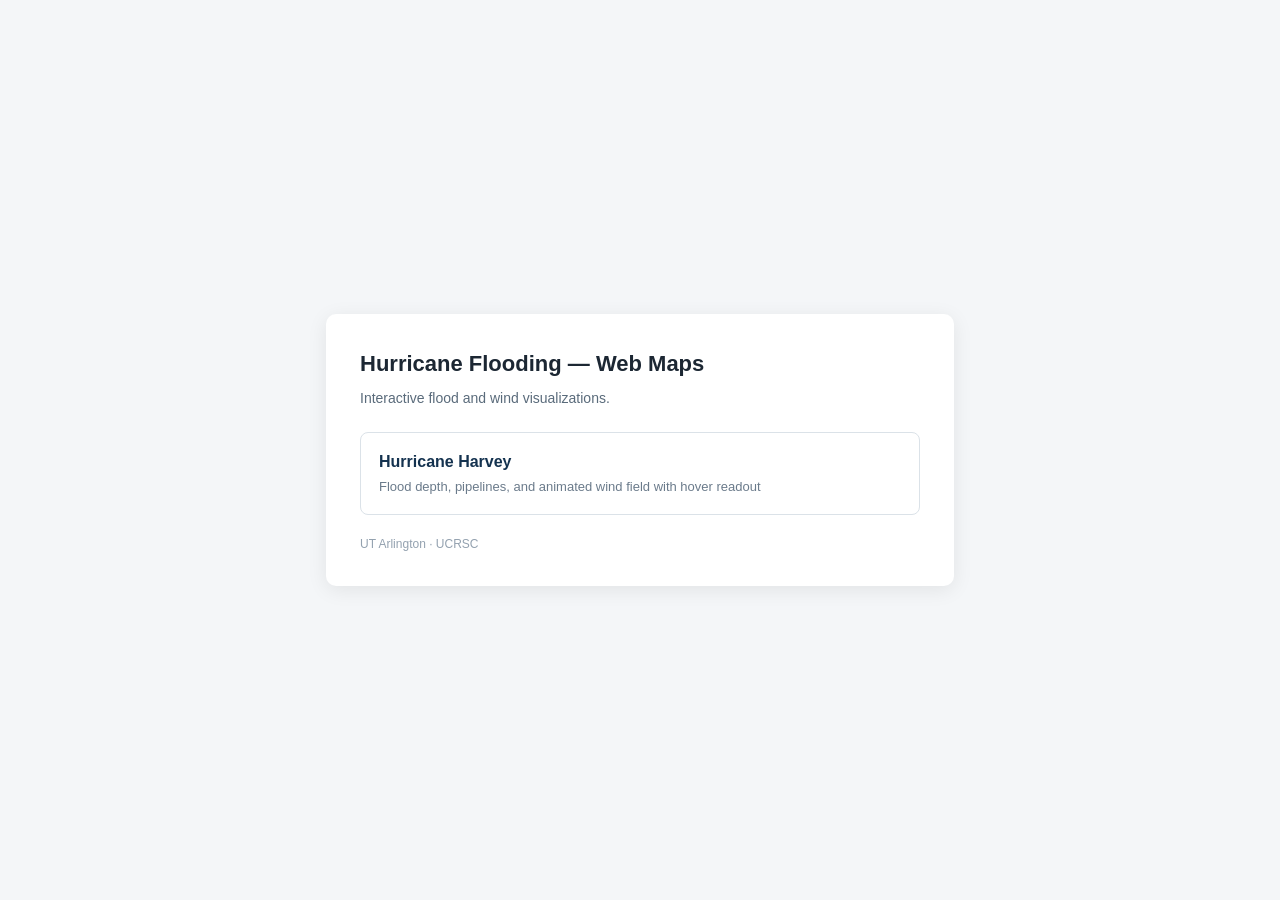
==== index.html @ c08c9574 "Add initial HTML structure for web maps" ====
<!doctype html>
<html lang="en">
<head>
    <meta charset="utf-8">
    <meta name="viewport" content="width=device-width, initial-scale=1">
    <title>Hurricane Flooding — Web Maps</title>
    <style>
        body { margin: 0; font: 16px/1.6 Arial, sans-serif; color: #1c2733; background: #f4f6f8; display: flex; min-height: 100vh; align-items: center; justify-content: center; }
        .card { background: #fff; max-width: 560px; width: calc(100% - 40px); padding: 32px 34px; border-radius: 10px; box-shadow: 0 4px 20px rgba(0,0,0,.08); }
        h1 { font-size: 22px; margin: 0 0 6px; }
        p.sub { margin: 0 0 22px; color: #5a6b7b; font-size: 14px; }
        a.maplink { display: block; text-decoration: none; color: #14324f; border: 1px solid #dbe2e8; border-radius: 8px; padding: 16px 18px; margin: 10px 0; transition: border-color .15s, background .15s; }
        a.maplink:hover { border-color: #2b7bd6; background: #f7fbff; }
        a.maplink .t { font-weight: bold; font-size: 16px; }
        a.maplink .d { font-size: 13px; color: #6b7b8b; margin-top: 3px; }
        footer { margin-top: 20px; font-size: 12px; color: #93a1af; }
    </style>
</head>
<body>
    <div class="card">
        <h1>Hurricane Flooding — Web Maps</h1>
        <p class="sub">Interactive flood and wind visualizations.</p>
        <a class="maplink" href="harvey_updated_with_anim/index.html">
            <div class="t">Hurricane Harvey</div>
            <div class="d">Flood depth, pipelines, and animated wind field with hover readout</div>
        </a>
        <footer>UT Arlington · UCRSC</footer>
    </div>
</body>
</html>
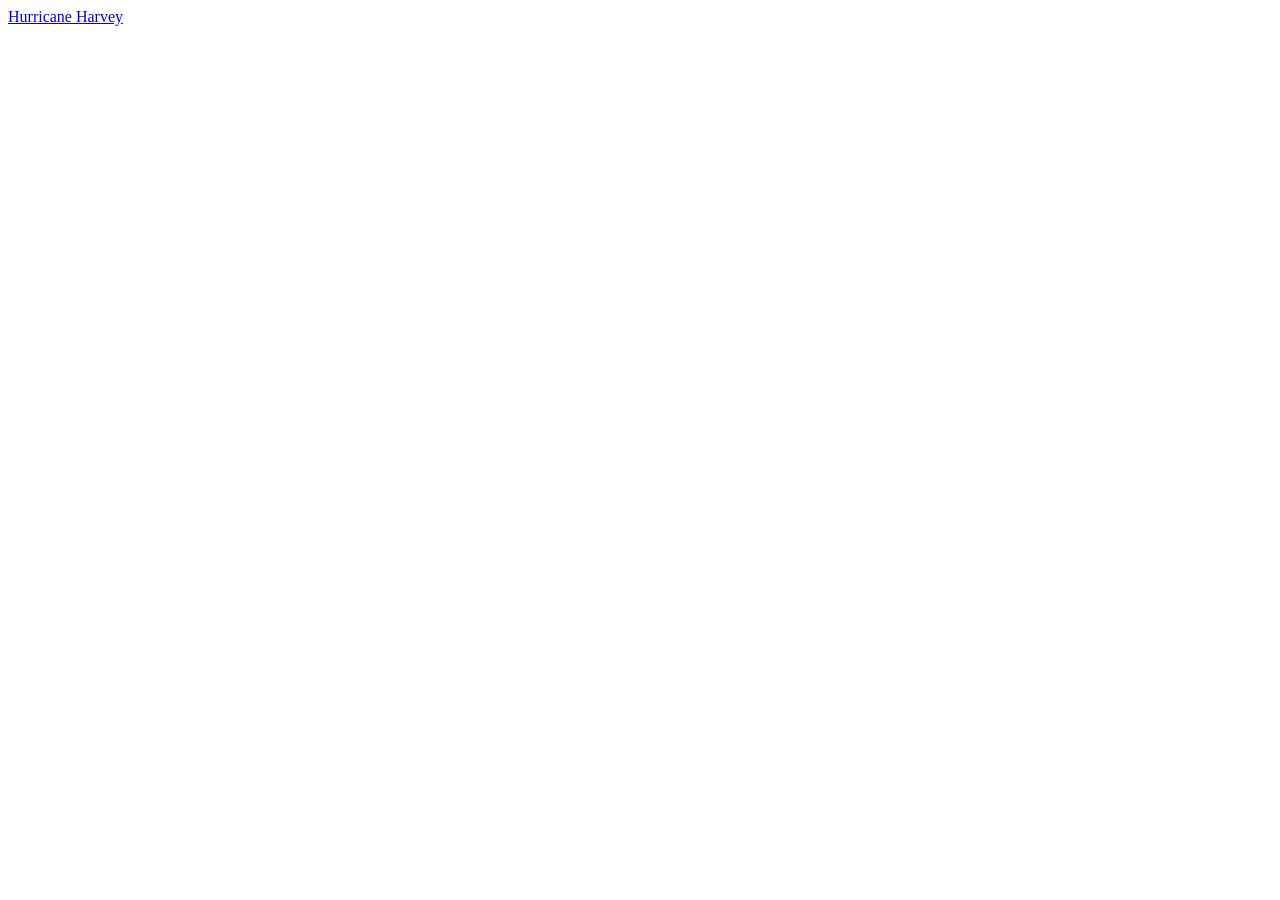
==== commit 3ce3509b: "Simplify index.html and update title Removed unnecessary styles and updated the title." ====
--- a/index.html
+++ b/index.html
@@ -2,29 +2,9 @@
 <html lang="en">
 <head>
     <meta charset="utf-8">
-    <meta name="viewport" content="width=device-width, initial-scale=1">
-    <title>Hurricane Flooding — Web Maps</title>
-    <style>
-        body { margin: 0; font: 16px/1.6 Arial, sans-serif; color: #1c2733; background: #f4f6f8; display: flex; min-height: 100vh; align-items: center; justify-content: center; }
-        .card { background: #fff; max-width: 560px; width: calc(100% - 40px); padding: 32px 34px; border-radius: 10px; box-shadow: 0 4px 20px rgba(0,0,0,.08); }
-        h1 { font-size: 22px; margin: 0 0 6px; }
-        p.sub { margin: 0 0 22px; color: #5a6b7b; font-size: 14px; }
-        a.maplink { display: block; text-decoration: none; color: #14324f; border: 1px solid #dbe2e8; border-radius: 8px; padding: 16px 18px; margin: 10px 0; transition: border-color .15s, background .15s; }
-        a.maplink:hover { border-color: #2b7bd6; background: #f7fbff; }
-        a.maplink .t { font-weight: bold; font-size: 16px; }
-        a.maplink .d { font-size: 13px; color: #6b7b8b; margin-top: 3px; }
-        footer { margin-top: 20px; font-size: 12px; color: #93a1af; }
-    </style>
+    <title>Hurricane Flooding</title>
 </head>
 <body>
-    <div class="card">
-        <h1>Hurricane Flooding — Web Maps</h1>
-        <p class="sub">Interactive flood and wind visualizations.</p>
-        <a class="maplink" href="harvey_updated_with_anim/index.html">
-            <div class="t">Hurricane Harvey</div>
-            <div class="d">Flood depth, pipelines, and animated wind field with hover readout</div>
-        </a>
-        <footer>UT Arlington · UCRSC</footer>
-    </div>
+    <a href="harvey_updated_with_anim/index.html">Hurricane Harvey</a>
 </body>
 </html>
